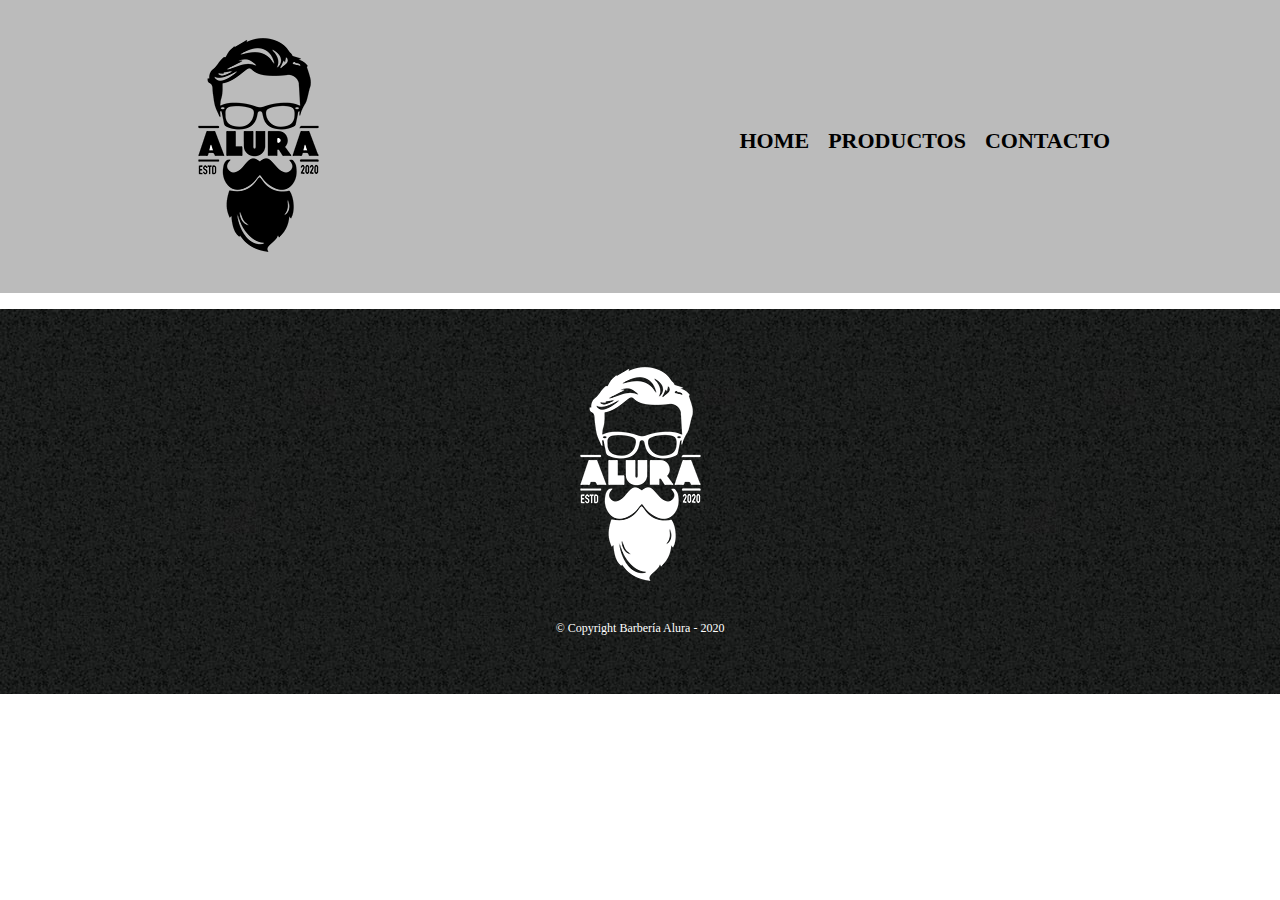
==== contacto.html @ 73aae259 "pagina contacto agregada" ====
<!DOCTYPE html>
<html>

<head>
   <meta charset="UTF-8">
   <title>Contacto - Barbería Alura</title>

   <link rel="stylesheet" href="reset.css">
   <link rel="stylesheet" href="style.css">
</head>

<body>
   <header>
      <div class="caja">
         <h1><img src="imagenes/logo.png"></h1>

         <nav>
            <ul>
               <li><a href="index.html">Home</a></li>
               <li><a href="productos.html">Productos</a></li>
               <li><a href="contacto.html">Contacto</a></li>
            </ul>
         </nav>
      </div>
   </header>
   <br>
   <footer>
      <img src="imagenes/logo-blanco.png">
      <p class="copyright">&copy; Copyright Barbería Alura - 2020</p>
   </footer>
</body>

</html>
---- style.css ----
header {
   background: #BBBBBB;
   padding: 20px 0px;
}

header h1{
   display: inline-block;
}

.caja{
   position: relative;
   width: 940px;
   margin: 0 auto;
}

nav{ 
   position: absolute; 
   top: 110px;
   right: 0px;
}

nav li {
   display: inline;
   margin: 0 0 0 15px;
}


nav a {
   text-transform: uppercase;
   color: #000000;
   font-weight: bold;
   font-size: 22px;
   text-decoration: none;
}

nav a:hover{
   text-decoration: underline;
   color: rgb(222, 145, 0);
}

.productos {
   width: 940px;
   margin: 0 auto;
   padding: 50px;
}

.productos li {
   display: inline-block;
   text-align: center;
   width: 30%;   
   vertical-align: top;
   margin: 0 1.5%;
   padding: 30px 20px;
   box-sizing: border-box;
   border: 2px solid black;
   border-radius: 10px;
}

.productos li:hover{
   border-color: rgb(222, 145, 0);
}
.productos li:hover h2{
   font-size: 33px;
}
.productos li:active {
   border-color: green;
}

.productos h2 {
   font-size: 30px;
   font-weight: bold;
}

.producto-descripcion{
   font-size: 18px;
}

.producto-precio {
   font-size: 20px;
   font-weight: bold;
   margin-top: 10px;
}

.productos img{
   width: 100%;
   height: auto;
}

footer{
   text-align: center;
   padding: 40px;
   background: url("imagenes/bg.jpg");
}
.copyright{
   font-size: 12px;
   margin: 20px;
   color: white;
}
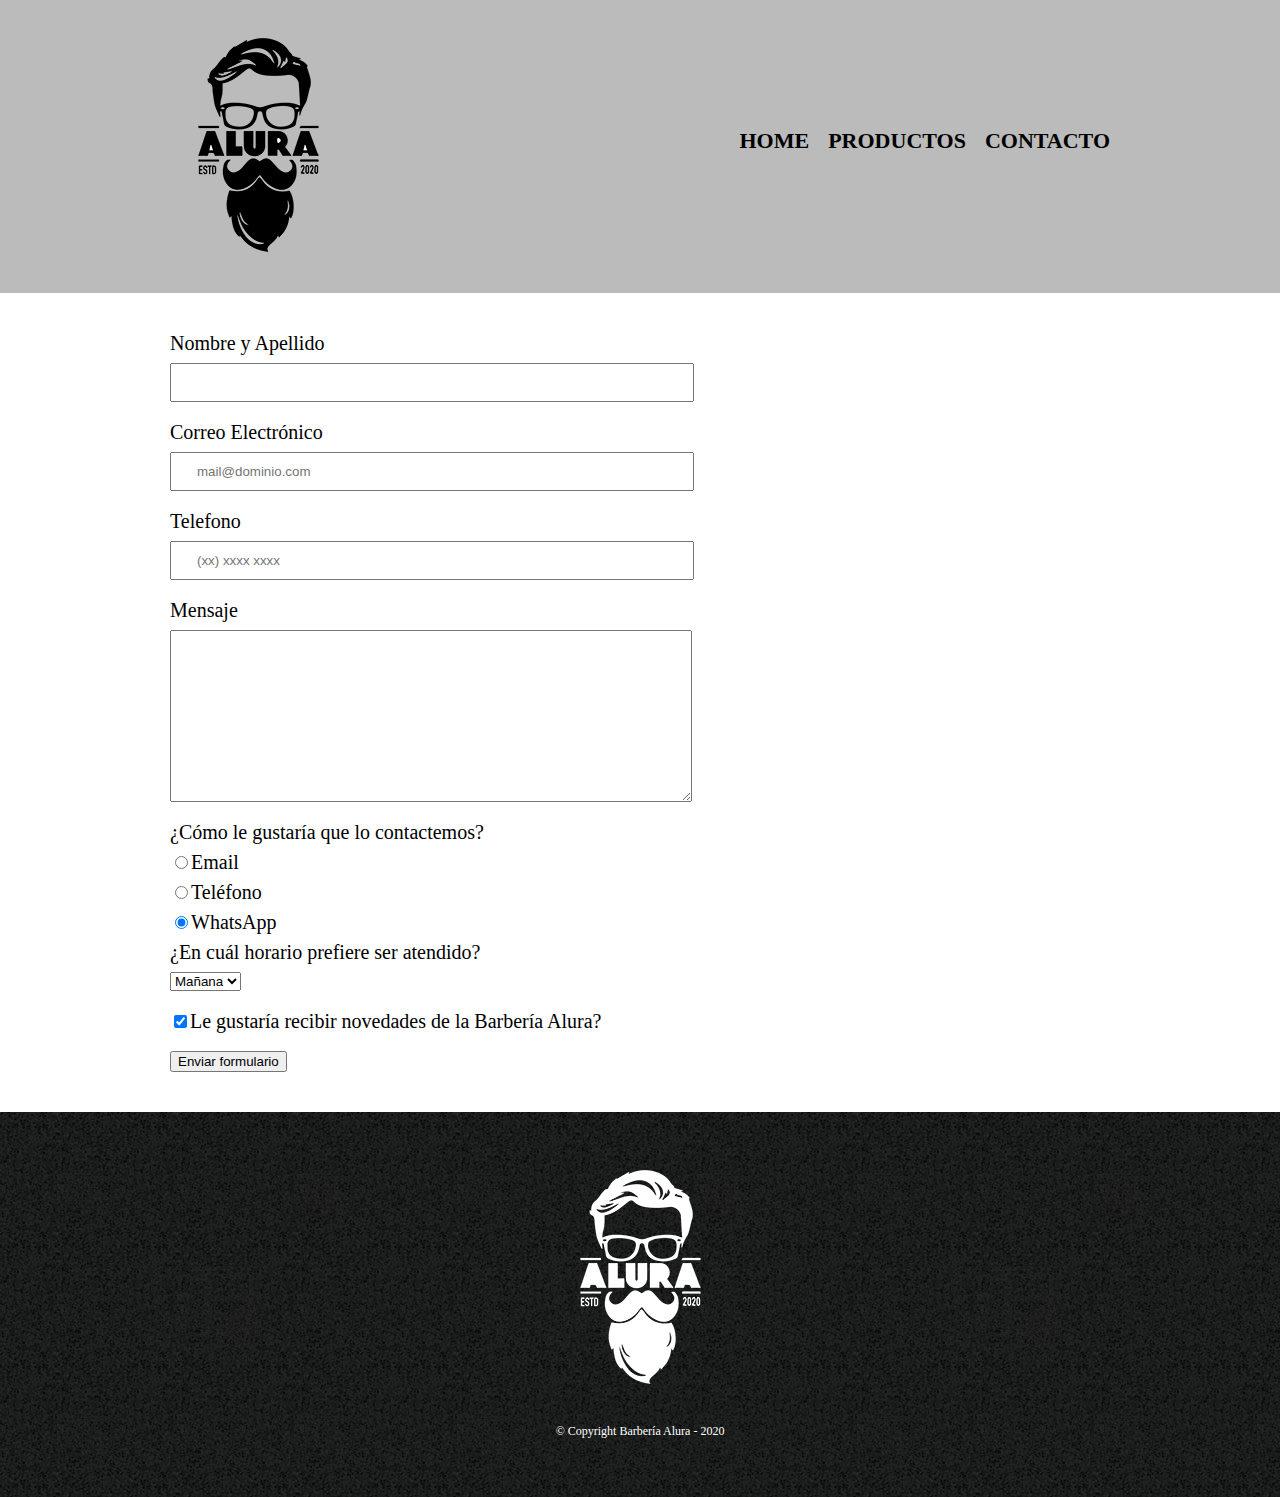
==== commit 5bd23760: "pagina contacto en desarrollo" ====
--- a/contacto.html
+++ b/contacto.html
@@ -12,7 +12,7 @@
 <body>
    <header>
       <div class="caja">
-         <h1><img src="imagenes/logo.png"></h1>
+         <h1><img src="imagenes/logo.png" alt="Logo Barbería Alura"></h1>
 
          <nav>
             <ul>
@@ -23,9 +23,53 @@
          </nav>
       </div>
    </header>
-   <br>
+
+   <main>
+      <form>
+         <label for="nombreapellido">Nombre y Apellido</label>
+         <input type="text" id="nombreapellido" class="input-patron" required>
+
+         <label for="correoelectronico">Correo Electrónico</label>
+         <input type="mail" id="correoelectronico" class="input-patron" required placeholder="mail@dominio.com">
+
+         <label for="telefono">Telefono</label>
+         <input type="tel" id="telefono" class="input-patron" required placeholder="(xx) xxxx xxxx">
+
+         <label for="mensaje">Mensaje</label>
+         <textarea cols="70" rows="10" id="mensaje" class="input-patron" required></textarea>
+
+         <fieldset>
+            <legend>¿Cómo le gustaría que lo contactemos?</legend>
+
+            <label for="radio-email"><input type="radio" name="contacto" value="email" id="radio-email">Email</label>
+
+            <label for="radio-telefono"><input type="radio" name="contacto" value="telefono"
+                  id="radio-telefono">Teléfono</label>
+
+            <label for="radio-whatsapp"><input type="radio" name="contacto" value="whatsapp"
+                  id="radio-whatsapp" checked>WhatsApp</label>
+
+         </fieldset>
+
+         <fieldset>
+            <legend>¿En cuál horario prefiere ser atendido?</legend>
+            <select>
+               <option>Mañana</option>
+               <option>Tarde</option>
+               <option>Noche</option>
+            </select>
+         </fieldset>
+
+         <label class="checkbox">
+            <input type="checkbox" checked>Le gustaría recibir novedades de la Barbería Alura?
+         </label>
+
+         <input type="submit" value="Enviar formulario">
+      </form>
+   </main>
+
    <footer>
-      <img src="imagenes/logo-blanco.png">
+      <img src="imagenes/logo-blanco.png" alt="Logo Barbería Alura">
       <p class="copyright">&copy; Copyright Barbería Alura - 2020</p>
    </footer>
 </body>
--- a/style.css
+++ b/style.css
@@ -86,6 +86,34 @@
    height: auto;
 }
 
+main {
+   width: 940px;
+   margin: 0 auto;
+}
+
+form {
+   margin: 40px 0;
+}
+
+form label, form legend {
+   display:block;
+   font-size: 20px;
+   margin: 0 0 10px;
+}
+
+.input-patron {
+   display: block;
+   margin: 0 0 20px;
+   padding: 10px 25px;
+   width: 50%;
+}
+
+.checkbox {
+   margin: 20px 0;
+}
+
+
+
 footer{
    text-align: center;
    padding: 40px;
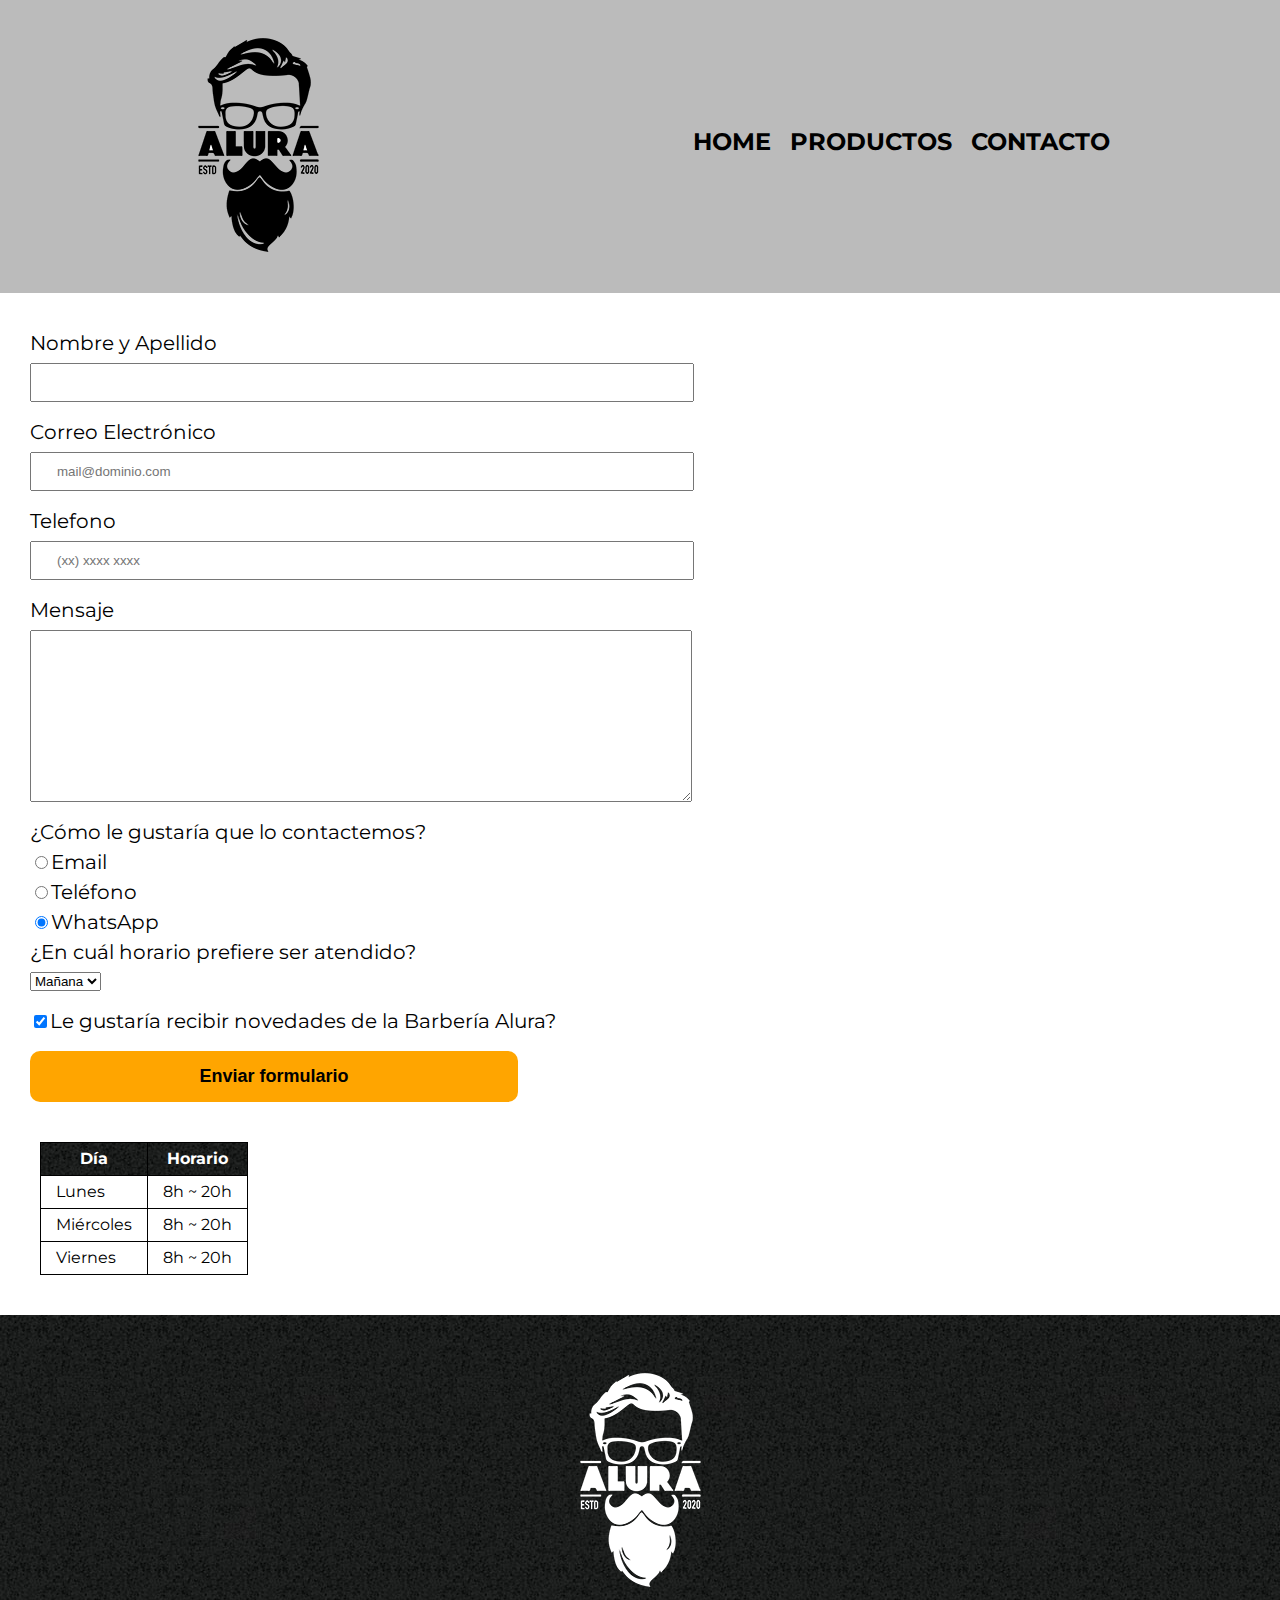
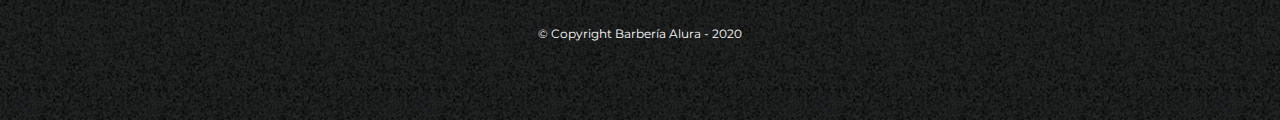
==== commit 0310433b: "desarrolando paginas responsive" ====
--- a/contacto.html
+++ b/contacto.html
@@ -3,17 +3,18 @@
 
 <head>
    <meta charset="UTF-8">
+   <meta name="viewport" content="width=device-width">
    <title>Contacto - Barbería Alura</title>
-
    <link rel="stylesheet" href="reset.css">
    <link rel="stylesheet" href="style.css">
+   <link href="https://fonts.googleapis.com/css2?family=Montserrat:wght@300&display=swap" rel="stylesheet">
 </head>
 
 <body>
    <header>
       <div class="caja">
-         <h1><img src="imagenes/logo.png" alt="Logo Barbería Alura"></h1>
-
+         <h1><a href="index.html"><img src="imagenes/logo.png" 
+            class="logo-barberia" alt="Logo Barbería Alura"></a></h1>
          <nav>
             <ul>
                <li><a href="index.html">Home</a></li>
@@ -64,12 +65,36 @@
             <input type="checkbox" checked>Le gustaría recibir novedades de la Barbería Alura?
          </label>
 
-         <input type="submit" value="Enviar formulario">
+         <input type="submit" value="Enviar formulario" class="enviar">
       </form>
+
+      <table>
+         <thead>
+             <tr>
+                 <th>Día</th>
+                 <th>Horario</th>
+             </tr>
+         </thead>
+         <tbody>
+             <tr>
+                 <td>Lunes</td>
+                 <td>8h ~ 20h</td>
+             </tr>
+             <tr>
+                 <td>Miércoles</td>
+                 <td>8h ~ 20h</td>
+             </tr>
+             <tr>
+                 <td>Viernes</td>
+                 <td>8h ~ 20h</td>
+             </tr>
+         </tbody>
+     </table>
    </main>
 
    <footer>
-      <img src="imagenes/logo-blanco.png" alt="Logo Barbería Alura">
+      <a href="index.html"> <img src="imagenes/logo-blanco.png" 
+         class="logo-barberia" alt="Logo Barbería Alura"></a>
       <p class="copyright">&copy; Copyright Barbería Alura - 2020</p>
    </footer>
 </body>
--- a/style.css
+++ b/style.css
@@ -1,3 +1,8 @@
+
+body {
+   font-family: 'Montserrat', sans-serif;
+}
+
 header {
    background: #BBBBBB;
    padding: 20px 0px;
@@ -11,6 +16,14 @@
    position: relative;
    width: 940px;
    margin: 0 auto;
+}
+
+.logo-barberia {
+   transition: 0.1s;
+}
+
+.logo-barberia:hover {
+   filter: invert(100%);
 }
 
 nav{ 
@@ -29,7 +42,7 @@
    text-transform: uppercase;
    color: #000000;
    font-weight: bold;
-   font-size: 22px;
+   font-size: 1.5em;
    text-decoration: none;
 }
 
@@ -86,13 +99,8 @@
    height: auto;
 }
 
-main {
-   width: 940px;
-   margin: 0 auto;
-}
-
 form {
-   margin: 40px 0;
+   margin: 40px 30px;
 }
 
 form label, form legend {
@@ -112,15 +120,219 @@
    margin: 20px 0;
 }
 
-
-
 footer{
    text-align: center;
    padding: 40px;
    background: url("imagenes/bg.jpg");
 }
+
+
 .copyright{
    font-size: 12px;
+   padding-bottom: 20px;
    margin: 20px;
    color: white;
-}+}
+
+.enviar{
+   width: 40%;
+   padding: 15px 0px;
+   font-size: 18px;
+   font-weight: bold;
+   background-color: orange;
+   border: none;
+   border-radius: 10px;
+   transition: 1s all;
+}
+
+.enviar:hover{
+   transform: scale(1.2);
+   background-color: darkorange;
+   cursor: pointer;
+}
+
+table {
+   margin: 40px 40px;
+}
+
+thead {
+   background: url("imagenes/bg.jpg");
+   color: white;
+   font-weight: bold;
+}
+
+td, th {
+   border: 1px solid #000000;
+   padding: 8px 15px;
+}
+
+
+/*Aquí inicia el CSS para nuestra home*/
+.banner{
+   width: 100%;
+}
+
+
+.titulo-principal{
+   text-align: center;
+   font-size: 2em;
+   margin: 0 0 1em;
+   clear: left;
+}
+
+.principal {
+   padding: 3em 0;
+   background: #FEFEFE;
+   width: 940px;
+   margin: 0 auto;
+}
+
+.principal p{
+   margin: 0 0 1em;
+}
+
+.principal strong{
+   font-weight: bold;
+}
+
+.principal em{
+   font-style: italic;
+}
+
+.utensilios{
+   width: 120px;
+   float: left;
+   margin: 0 20px 20px 0;
+}
+
+.mapa {
+   margin: 1em auto 0;   
+}
+
+.mapa p {
+   text-align: center;
+   margin-bottom: 1em;
+}
+.mapa iframe{
+   display: block;
+   width: 800px;
+   height: 400px;
+   margin: 0 auto;
+}
+
+.video{
+   width: 600px;
+   clear: both;
+   padding: 7em 0 0;
+   height: auto;
+   margin: 1em auto;
+}
+
+.imagen-diferenciales{
+   width: 60%;
+   transition: 400ms;
+   box-shadow: 10px 10px 30px 15px #000000;
+}
+
+.imagen-diferenciales:hover{
+   opacity: 0.7;
+}
+
+      /*//////////----------------------//////////*/
+
+.diferenciales {
+   padding: 3em 0;
+   background: #888888;
+}
+
+.contenido-diferenciales {
+   width: 640px;
+   margin: 0 auto;
+   
+}
+
+.lista-diferenciales {
+   width: 40%;
+   display: inline-block;
+   vertical-align: top;
+}
+
+.items {
+   line-height: 1.5;
+}
+
+.items:first-child {
+   font-weight: bold;
+}
+
+.items:before{
+   content:"★";
+}
+
+.imagen-diferenciales {
+   float: right;
+   width: 60%;
+}
+
+.mapa-contenido {
+   width: 940px;
+   margin: 0 auto;
+}
+.mapa {
+   padding: 3em 0;
+   background: linear-gradient(#FEFEFE, #888888);
+}
+
+
+@media screen and (max-width:800px){
+   h1{
+       text-align: center;
+       width: 100%;
+   }
+
+   nav {
+      position: static;
+   }
+
+   nav a{
+      font-size: 1.2em;
+   }
+
+   nav ul{
+      text-align: center;
+   }
+   .caja, .principal, .mapa-contenido, .contenido-diferenciales, .video{
+       width: auto;
+   }
+  
+   .mapa-contenido iframe{
+      width: 98%;
+      margin-left: auto;
+      margin-right: auto;
+   }
+
+   .principal{
+      margin-left: 1em;
+      margin-right: 1em;
+   }
+   .lista-diferenciales, .imagen-diferenciales{
+       width: 100%;
+       margin: 0 0 2em;
+   }
+
+   .diferenciales {
+      padding: 3em 1em;
+   }
+
+   .productos {
+      width: auto;
+   }
+
+   .productos li{
+      width: 100%;
+      margin: 0 0 40px;
+   }
+
+
+
+}
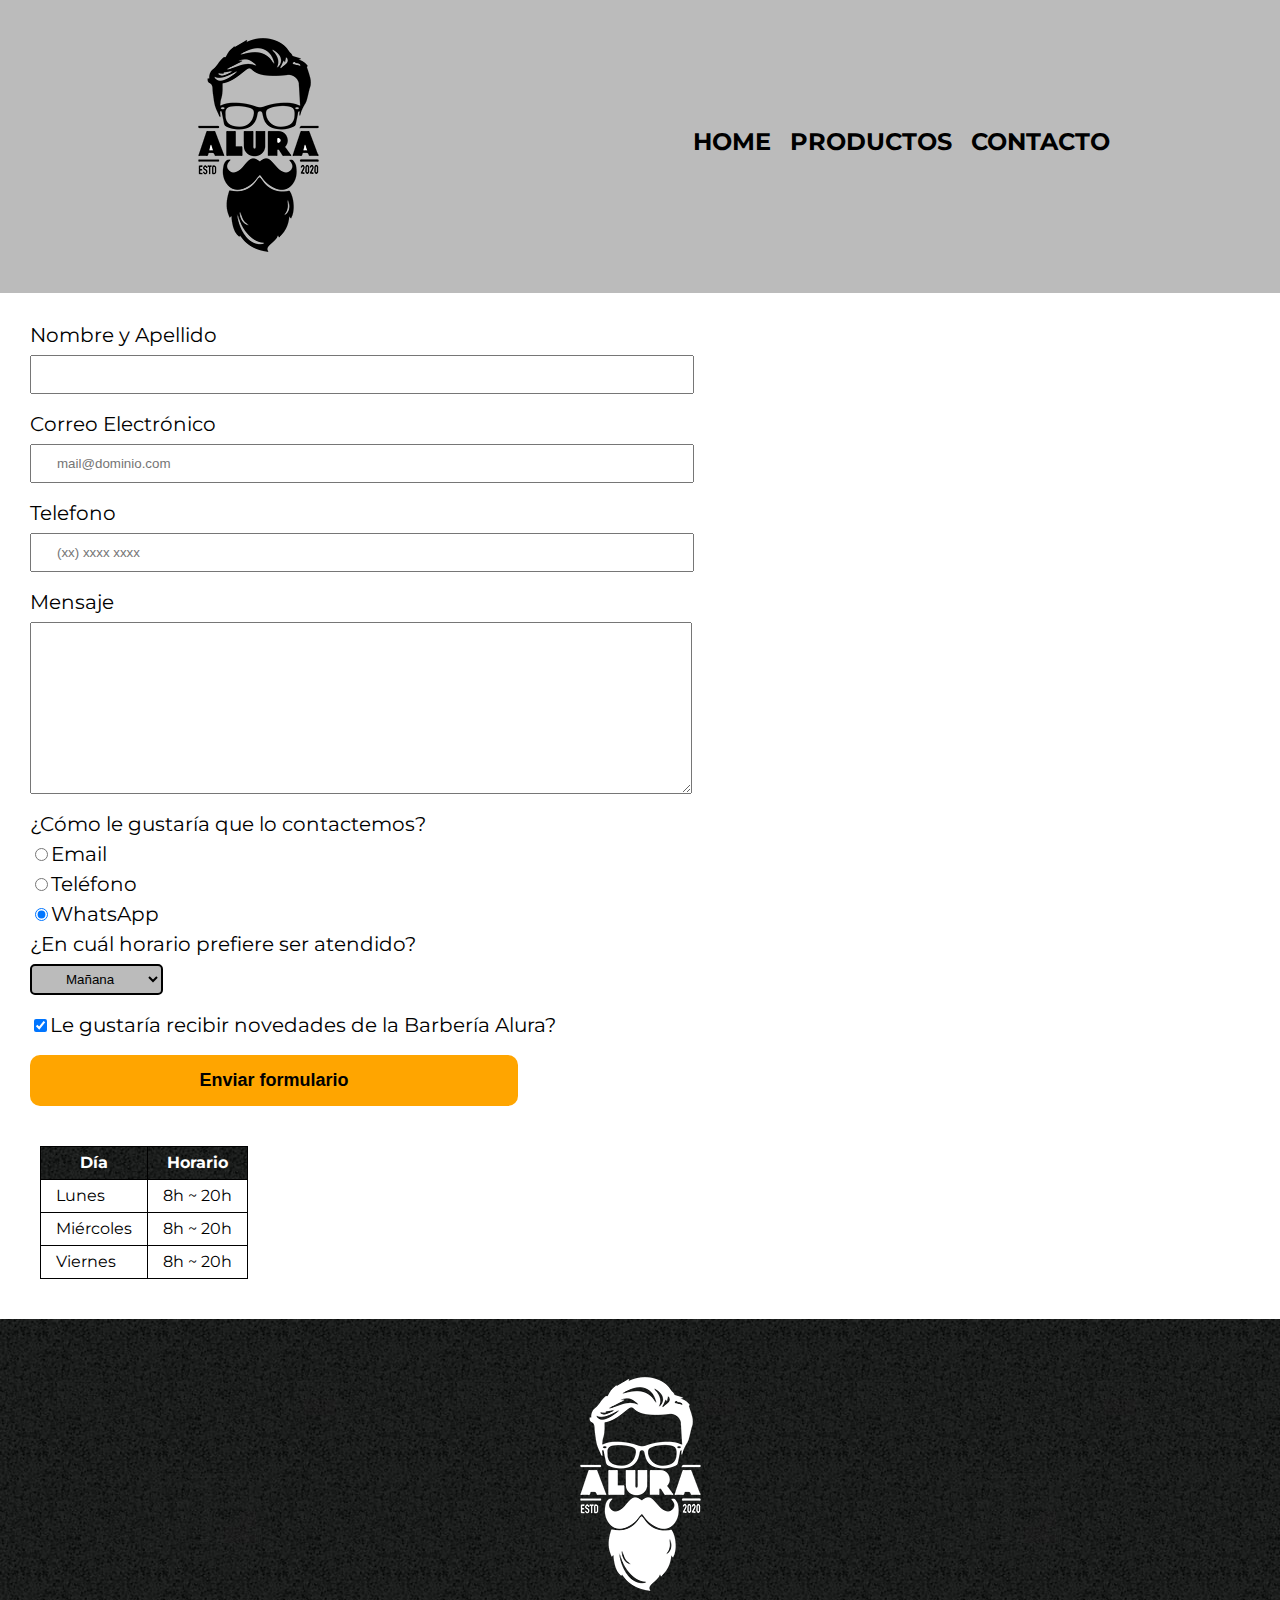
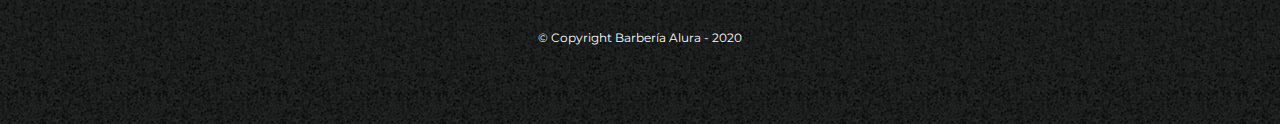
==== commit e6ecb19e: "pagina contacto terminada" ====
--- a/contacto.html
+++ b/contacto.html
@@ -54,7 +54,7 @@
 
          <fieldset>
             <legend>¿En cuál horario prefiere ser atendido?</legend>
-            <select>
+            <select class="select-turno">
                <option>Mañana</option>
                <option>Tarde</option>
                <option>Noche</option>
--- a/style.css
+++ b/style.css
@@ -49,6 +49,10 @@
 nav a:hover{
    text-decoration: underline;
    color: rgb(222, 145, 0);
+}
+
+.principal p{
+   font-size: 1em;
 }
 
 .productos {
@@ -100,7 +104,7 @@
 }
 
 form {
-   margin: 40px 30px;
+   margin: 2em 30px;
 }
 
 form label, form legend {
@@ -116,6 +120,15 @@
    width: 50%;
 }
 
+.select-turno{
+   border:2px solid black;
+   border-radius: 5px;
+   padding: 5px 30px;
+   background-color: #BBBBBB;
+}
+
+
+
 .checkbox {
    margin: 20px 0;
 }
@@ -206,7 +219,9 @@
 }
 
 .mapa {
-   margin: 1em auto 0;   
+   padding: 3em 0 3em;
+   margin: 1em auto 0;
+   background: linear-gradient(#FEFEFE, #888888);
 }
 
 .mapa p {
@@ -219,6 +234,12 @@
    height: 400px;
    margin: 0 auto;
 }
+
+.mapa-contenido {
+   width: 940px;
+   margin: 0 auto;
+}
+
 
 .video{
    width: 600px;
@@ -274,15 +295,6 @@
    width: 60%;
 }
 
-.mapa-contenido {
-   width: 940px;
-   margin: 0 auto;
-}
-.mapa {
-   padding: 3em 0;
-   background: linear-gradient(#FEFEFE, #888888);
-}
-
 
 @media screen and (max-width:800px){
    h1{
@@ -305,6 +317,10 @@
        width: auto;
    }
   
+   .mapa {
+      padding-top: 1em;
+   }
+
    .mapa-contenido iframe{
       width: 98%;
       margin-left: auto;
@@ -333,6 +349,23 @@
       margin: 0 0 40px;
    }
 
-
-
-}
+   form {
+      width: 90%;
+      margin: 3em auto;
+   }
+
+   .input-patron{
+      width: 85%;
+      margin-left: auto;
+      margin-right: auto;
+   }
+   
+   .enviar{
+      width: 100%;
+   }
+
+   table{
+      margin-left: auto;
+      margin-right: auto;
+   }
+}
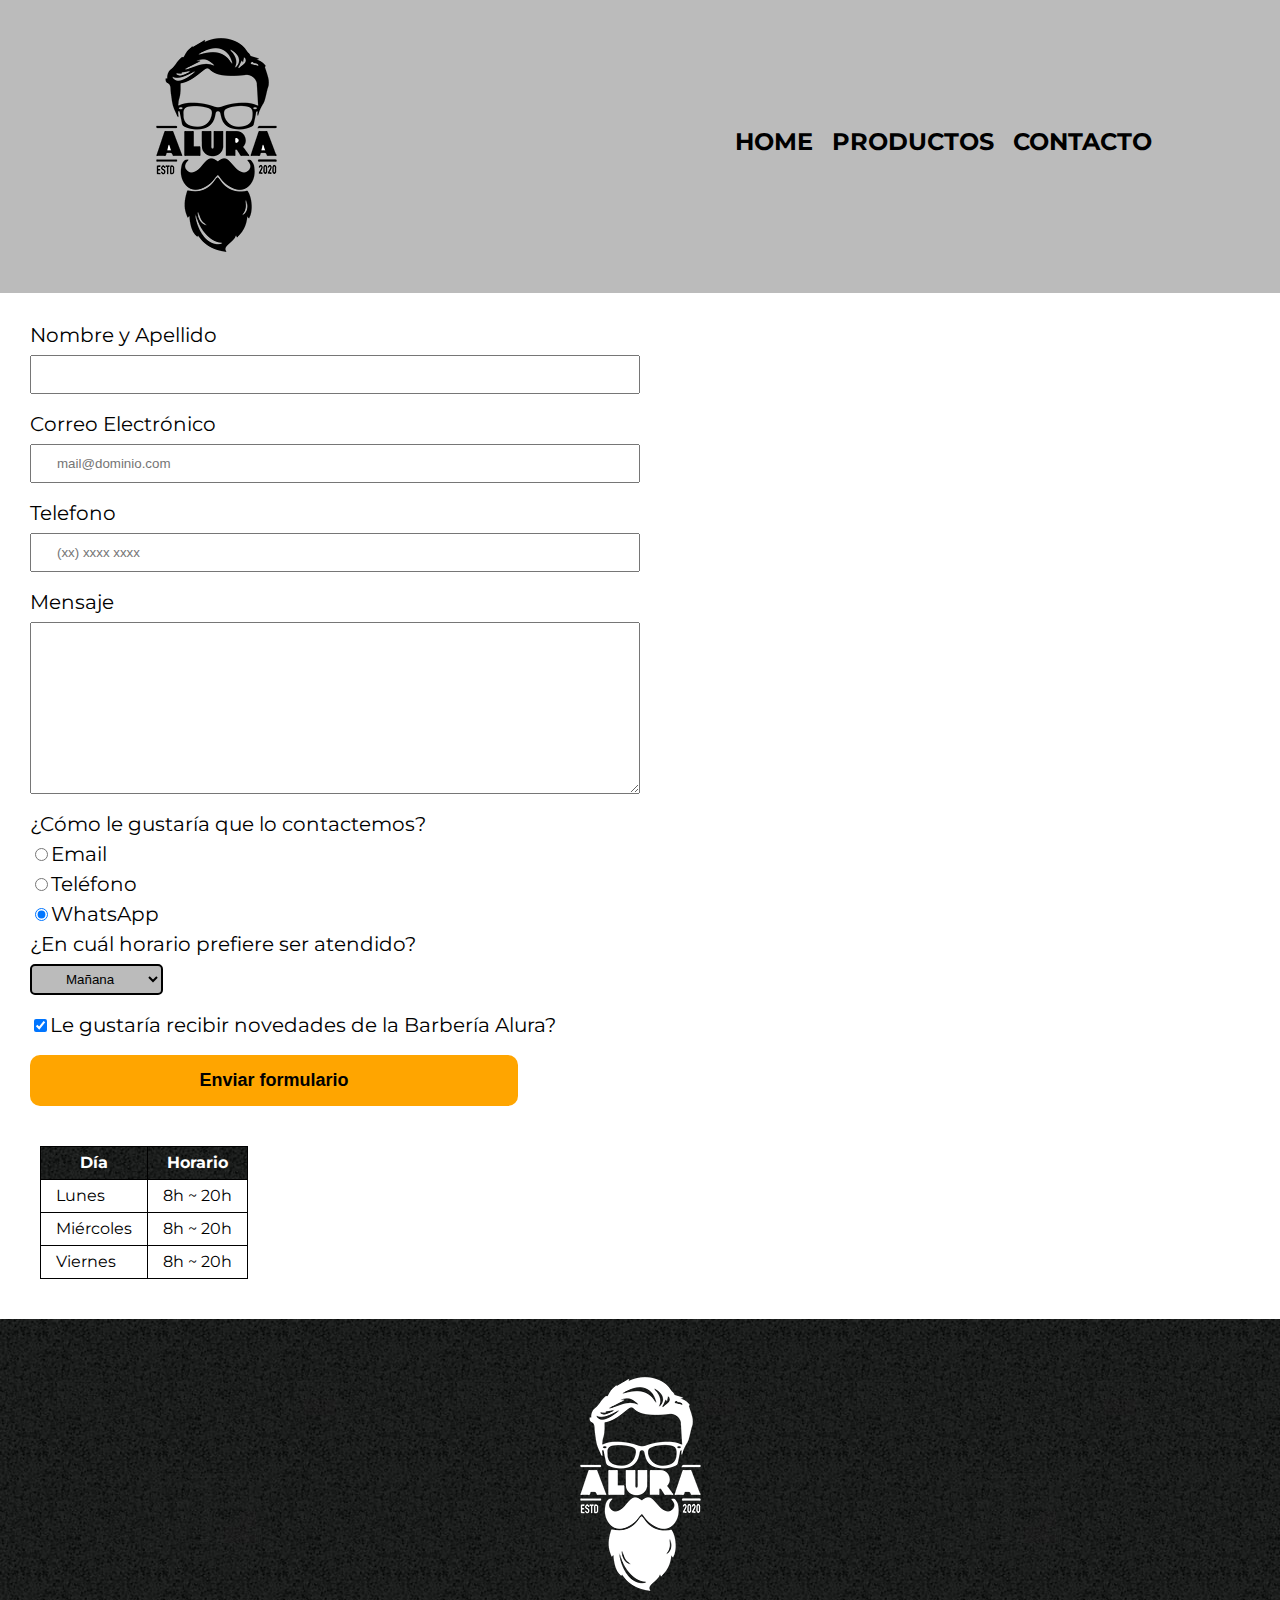
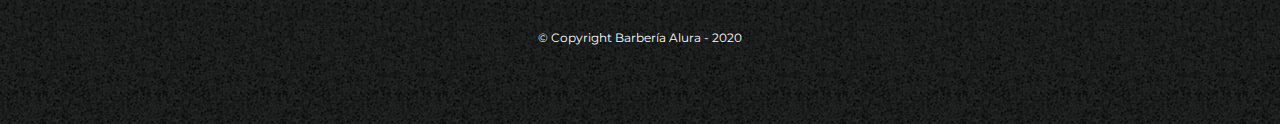
==== commit 8b64c3ac: "responsive desktop first terminado" ====
--- a/contacto.html
+++ b/contacto.html
@@ -5,8 +5,12 @@
    <meta charset="UTF-8">
    <meta name="viewport" content="width=device-width">
    <title>Contacto - Barbería Alura</title>
-   <link rel="stylesheet" href="reset.css">
-   <link rel="stylesheet" href="style.css">
+   <link rel="icon" type="image/png" href="./imagenes/barberia.ico">
+
+    <link rel="stylesheet" href="./css/reset.css">
+    <link rel="stylesheet" href="./css/style.css">
+    <link rel="stylesheet" href="./css/responsive.css">
+
    <link href="https://fonts.googleapis.com/css2?family=Montserrat:wght@300&display=swap" rel="stylesheet">
 </head>
 
--- a/css/style.css
+++ b/css/style.css
@@ -0,0 +1,301 @@
+* {
+   box-sizing: border-box;
+}
+
+body {
+   font-family: 'Montserrat', sans-serif;
+}
+
+header {
+   background: #BBBBBB;
+   padding: 20px 0px;
+}
+
+header h1{
+   display: inline-block;
+}
+
+.caja{
+   position: relative;
+   width: 80%;
+   margin: 0 auto;
+}
+
+.logo-barberia {
+   transition: 0.1s;
+}
+
+.logo-barberia:hover {
+   filter: invert(100%);
+}
+
+nav{ 
+   position: absolute; 
+   top: 110px;
+   right: 0px;
+}
+
+nav li {
+   display: inline;
+   margin: 0 0 0 15px;
+}
+
+
+nav a {
+   text-transform: uppercase;
+   color: #000000;
+   font-weight: bold;
+   font-size: 1.5em;
+   text-decoration: none;
+}
+
+nav a:hover{
+   text-decoration: underline;
+   color: rgb(222, 145, 0);
+}
+
+.principal p{
+   font-size: 1em;
+}
+
+.productos {
+   width: 100%;
+   margin: 0 auto;
+   padding: 50px;
+}
+
+.productos li {
+   display: inline-block;
+   text-align: center;
+   width: 30%;   
+   vertical-align: top;
+   margin: 0 1.5%;
+   padding: 30px 20px;
+   box-sizing: border-box;
+   border: 2px solid black;
+   border-radius: 10px;
+}
+
+.productos li:hover{
+   border-color: rgb(222, 145, 0);
+}
+.productos li:hover h2{
+   font-size: 33px;
+}
+.productos li:active {
+   border-color: green;
+}
+
+.productos h2 {
+   font-size: 30px;
+   font-weight: bold;
+}
+
+.producto-descripcion{
+   font-size: 18px;
+}
+
+.producto-precio {
+   font-size: 20px;
+   font-weight: bold;
+   margin-top: 10px;
+}
+
+.productos img{
+   width: 100%;
+   height: auto;
+}
+
+form {
+   margin: 2em 30px;
+}
+
+form label, form legend {
+   display:block;
+   font-size: 20px;
+   margin: 0 0 10px;
+}
+
+.input-patron {
+   display: block;
+   margin: 0 0 20px;
+   padding: 10px 25px;
+   width: 50%;
+}
+
+.select-turno{
+   border:2px solid black;
+   border-radius: 5px;
+   padding: 5px 30px;
+   background-color: #BBBBBB;
+}
+
+
+
+.checkbox {
+   margin: 20px 0;
+}
+
+footer{
+   text-align: center;
+   padding: 40px;
+   background: url(../imagenes/bg.jpg);
+}
+
+
+.copyright{
+   font-size: 12px;
+   padding-bottom: 20px;
+   margin: 20px;
+   color: white;
+}
+
+.enviar{
+   width: 40%;
+   padding: 15px 0px;
+   font-size: 18px;
+   font-weight: bold;
+   background-color: orange;
+   border: none;
+   border-radius: 10px;
+   transition: 1s all;
+}
+
+.enviar:hover{
+   transform: scale(1.2);
+   background-color: darkorange;
+   cursor: pointer;
+}
+
+table {
+   margin: 40px 40px;
+}
+
+thead {
+   background: url(../imagenes/bg.jpg);
+   color: white;
+   font-weight: bold;
+}
+
+td, th {
+   border: 1px solid #000000;
+   padding: 8px 15px;
+}
+
+
+/*Aquí inicia el CSS para nuestra home*/
+.banner{
+   width: 100%;
+}
+
+
+.titulo-principal{
+   text-align: center;
+   font-size: 2em;
+   margin: 0 0 1em;
+   clear: left;
+}
+
+.principal {
+   padding: 3em 0;
+   background: #FEFEFE;
+   width: 100%;
+   margin: 0 auto;
+}
+
+.principal p{
+   margin: 0 0 1em;
+}
+
+.principal strong{
+   font-weight: bold;
+}
+
+.principal em{
+   font-style: italic;
+}
+
+.utensilios{
+   width: 120px;
+   float: left;
+   margin: 0 20px 20px 0;
+}
+
+.mapa {
+   padding: 3em 0 3em;
+   margin: 1em auto 0;
+   background: linear-gradient(#FEFEFE, #888888);
+}
+
+.mapa p {
+   text-align: center;
+   margin-bottom: 1em;
+}
+.mapa iframe{
+   display: block;
+   width: 90%;
+   height: 400px;
+   margin: 0 auto;
+}
+
+.mapa-contenido {
+   width: 100%;
+   margin: 0 auto;
+}
+
+
+.video{
+   width: 600px;
+   clear: both;
+   padding: 7em 0 0;
+   height: auto;
+   margin: 1em auto;
+}
+
+.imagen-diferenciales{
+   width: 60%;
+   transition: 400ms;
+   box-shadow: 10px 10px 30px 15px #000000;
+}
+
+.imagen-diferenciales:hover{
+   opacity: 0.7;
+}
+
+      /*//////////----------------------//////////*/
+
+.diferenciales {
+   padding: 3em 0;
+   background: #888888;
+}
+
+.contenido-diferenciales {
+   width: 640px;
+   margin: 0 auto;
+   
+}
+
+.lista-diferenciales {
+   width: 40%;
+   display: inline-block;
+   vertical-align: top;
+}
+
+.items {
+   line-height: 1.5;
+}
+
+.items:first-child {
+   font-weight: bold;
+}
+
+.items:before{
+   content:"★";
+}
+
+.imagen-diferenciales {
+   float: right;
+   width: 60%;
+}
+
+
--- a/css/responsive.css
+++ b/css/responsive.css
@@ -0,0 +1,75 @@
+
+@media screen and (max-width:768px){
+    h1{
+        text-align: center;
+        width: 100%;
+    }
+ 
+    nav {
+       position: static;
+    }
+ 
+    nav a{
+       font-size: 1.2em;
+    }
+ 
+    nav ul{
+       text-align: center;
+    }
+    .caja, .principal, .mapa-contenido, .contenido-diferenciales, .video{
+        width: auto;
+    }
+   
+    .mapa {
+       padding-top: 1em;
+    }
+ 
+    .mapa-contenido iframe{
+       width: 98%;
+       margin-left: auto;
+       margin-right: auto;
+    }
+ 
+    .principal{
+       margin-left: 1em;
+       margin-right: 1em;
+    }
+    .lista-diferenciales, .imagen-diferenciales{
+        width: 100%;
+        margin: 0 0 2em;
+    }
+ 
+    .diferenciales {
+       padding: 3em 1em;
+    }
+ 
+    .productos {
+       width: auto;
+    }
+ 
+    .productos li{
+       width: 100%;
+       margin: 0 0 40px;
+    }
+ 
+    form {
+       width: 90%;
+       margin: 3em auto;
+    }
+ 
+    .input-patron{
+       width: 85%;
+       margin-left: auto;
+       margin-right: auto;
+    }
+    
+    .enviar{
+       width: 100%;
+    }
+ 
+    table{
+       margin-left: auto;
+       margin-right: auto;
+    }
+ }
+ 